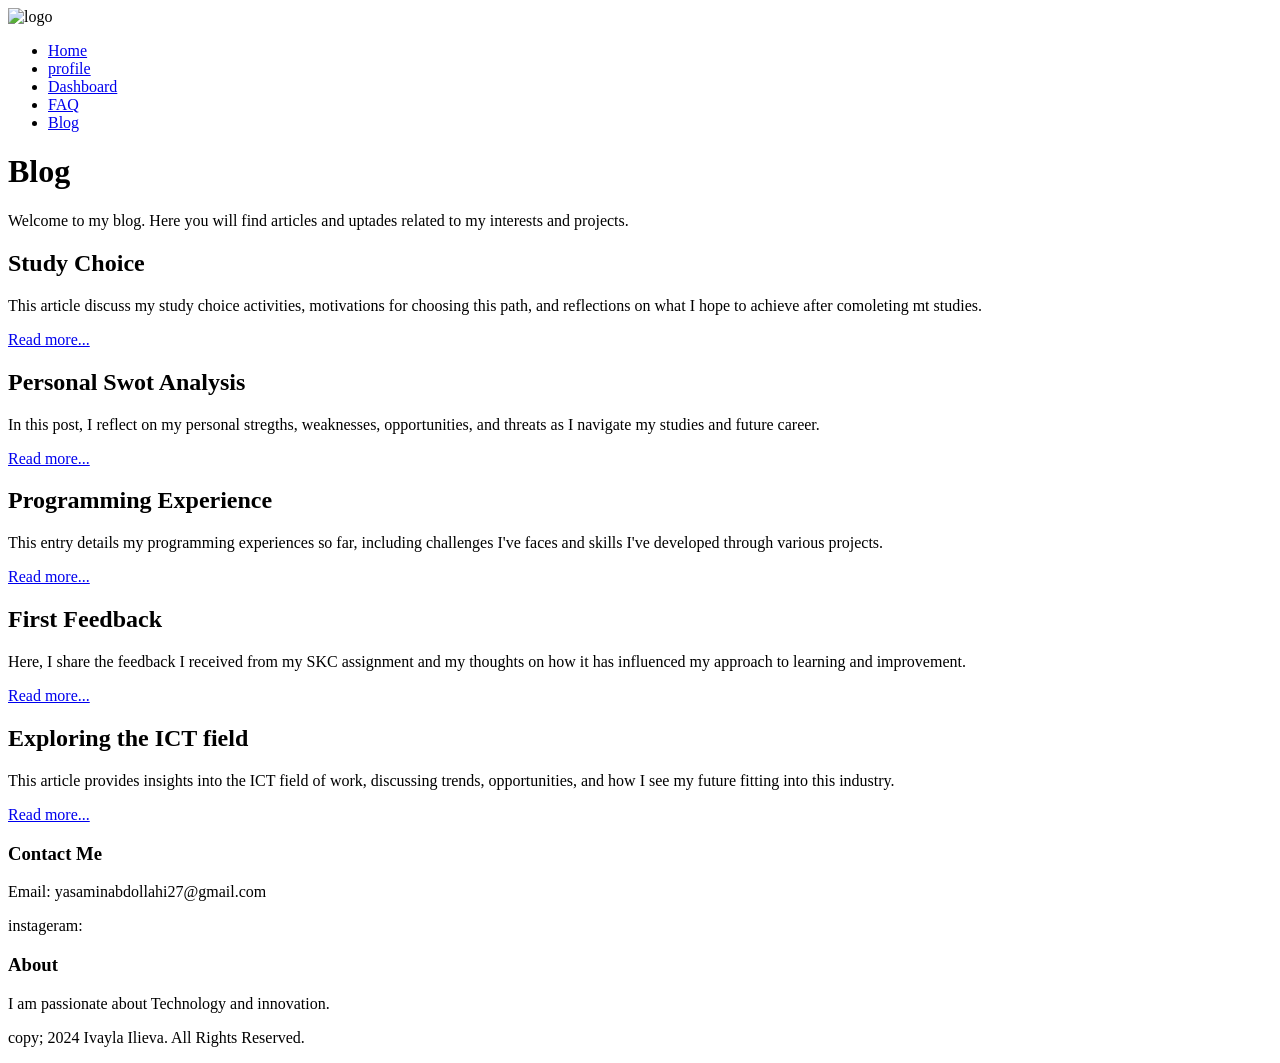
==== blog.html @ 5f9b0ffd "new file:   arnel-hasanovic-MNd-Rka1o0Q-unsplash.jpg 	new file:   blog.html 	modified:   dashboard.h" ====
<!DOCTYPE html>
<html lang="en">
  <head>
    <meta charset="UTF-8">
    <meta name="viewport" content="width=device-width, initial-scale=1.0">
    <meta http-equiv="X-UA-Compatible" content="ie=edge">
    <title>Study choice activities</title>
    <link href="styles.css" rel="stylesheet"/>
  </head>
<body>
  <header>
    <nav class="navibar">
        <div class="logo">
          <img src="../YasaminAbd.github.io/hz-logo.png" width="300" height="200" alt="logo">
        </div>
        <ul>
            <li><a href="index.html">Home</a></li>
            <li><a href="profile.html">profile</a></li>
            <li><a href="dashboard.html">Dashboard</a></li>
            <li><a href="faq.html">FAQ</a></li>
            <li><a href="blog.html">Blog</a></li>
        </ul>
    </nav>
  </header>
  <main class="wrapper">
    <div class="blog-content">
      <h1>Blog</h1>
      <p>Welcome to my blog. Here you will find articles and uptades related to my interests and projects.</p>
    </div>

    <section class="post-feed">
      <article>
        <h2>Study Choice</h2>
        <summary>
          <p>This article discuss my study choice activities, motivations for choosing this path, and 
            reflections on what I hope to achieve after comoleting mt studies.</p>
        </summary>
        <a href="../html/study-choice.html">Read more...</a>
      </article>
      <article>
        <h2>Personal Swot Analysis</h2>
        <summary>
          <p>In this post, I reflect on my personal stregths, weaknesses, opportunities, and threats as I
            navigate my studies and future career.
          </p>
        </summary>
        <a href="../html/swot-analysis.html">Read more...</a>
      </article>
      <article>
        <h2>Programming Experience</h2>
        <summary>
          <p>This entry details my programming experiences so far, including challenges I've faces and skills
            I've developed through various projects.
          </p>
        </summary>
        <a href="../html/programing-experience.html">Read more...</a>
      </article>
      <article>
        <h2>First Feedback</h2>
        <summary>
          <p>Here, I share the feedback I received from my SKC assignment and my thoughts on how it has
            influenced my approach to learning and improvement.
          </p>
        </summary>
        <a href="../html/first-feedback.html">Read more...</a>
      </article>
      <article>
        <h2>Exploring the ICT field</h2>
        <summary>
          <p>This article provides insights into the ICT field of work, discussing trends, opportunities, and
            how I see my future fitting into this industry.
          </p>
        </summary>
        <a href="../html/ict-field.html">Read more...</a>
      </article>
    </section>
  </main>

  <footer>
    <div class="footer-container">
      <div class="footer-section">
        <h3>Contact Me</h3>
        <p>Email: yasaminabdollahi27@gmail.com</p>
        <p>instageram: <a href="https://www.instageram.com/aysminn_" target="_blank"></a></p>
        <div class="footer-section">
          <h3>About</h3>
          <p>I am passionate about Technology and innovation.</p>
        </div>
      </div>
    </div>
    <div class="footer-bottom">
      <p>copy; 2024 Ivayla Ilieva. All Rights Reserved.
      </p>
    </div>
  </footer>
  </body>
</html>
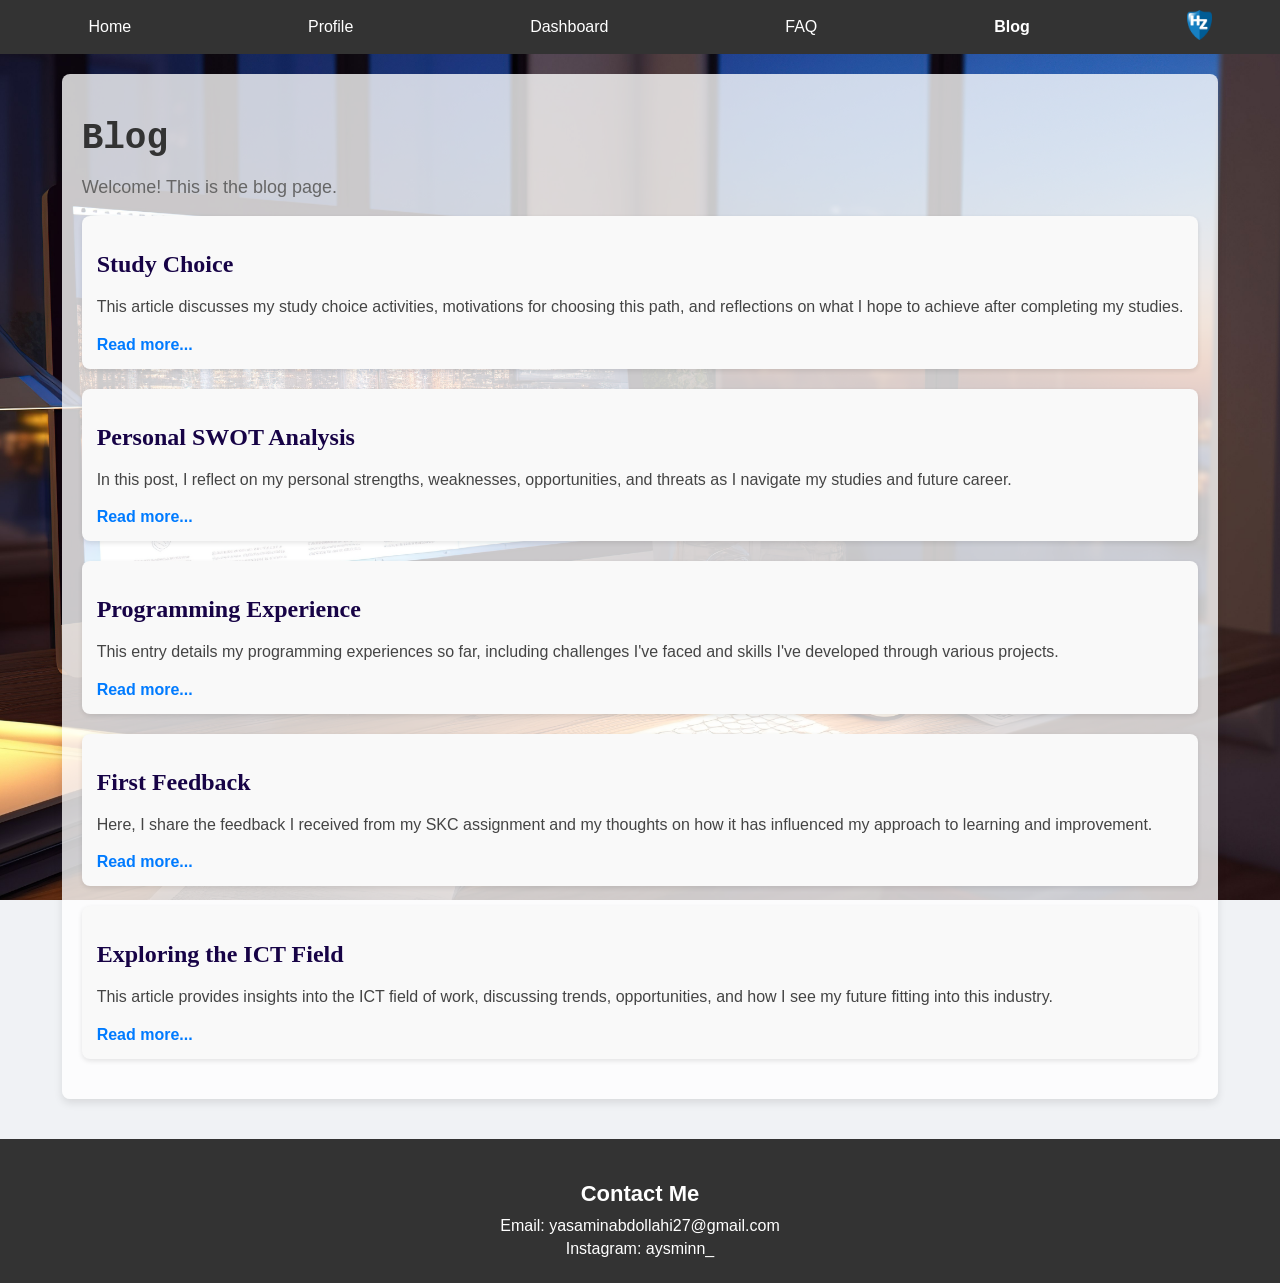
==== commit 25d81af9: "Pages added, styling added" ====
--- a/blog.html
+++ b/blog.html
@@ -1,77 +1,225 @@
 <!DOCTYPE html>
 <html lang="en">
-  <head>
-    <meta charset="UTF-8">
-    <meta name="viewport" content="width=device-width, initial-scale=1.0">
-    <meta http-equiv="X-UA-Compatible" content="ie=edge">
-    <title>Study choice activities</title>
-    <link href="styles.css" rel="stylesheet"/>
-  </head>
+<head>
+  <meta charset="UTF-8">
+  <meta name="viewport" content="width=device-width, initial-scale=1.0">
+  <meta http-equiv="X-UA-Compatible" content="ie=edge">
+  <title>Study Choice Activities</title>
+  <style>
+    /* General Styles */
+    body {
+      background-color: #f0f2f5;
+      font-family: Arial, sans-serif;
+      color: #333;
+      margin: 0;
+      padding: 0;
+    }
+
+        /* Body background with an image */
+        body {
+      background-image: url(—Pngtree—3d\ rendering\ of\ website\ builder_7231387.jpg); /* Replace with your image path */
+      background-size: cover;
+      background-position: center;
+      background-repeat: no-repeat;
+      background-attachment: fixed;
+      margin: 0;
+      font-family: Arial, sans-serif;
+      display: flex;
+      flex-direction: column;
+      min-height: 100vh;
+    }
+
+        /* Header Styling */
+        header {
+      background-color: #333;
+      padding: 10px 0;
+    }
+
+    .navibar {
+      max-width: 1200px;
+      margin: 0 auto;
+    }
+
+    .menu ul {
+      list-style-type: none;
+      padding: 0;
+      margin: 0;
+      display: flex;
+      justify-content: space-around;
+      align-items: center;
+    }
+
+    .menu ul li {
+      display: inline;
+    }
+
+    .menu ul li a {
+      color: white;
+      text-decoration: none;
+      padding: 10px 20px;
+      font-size: 16px;
+    }
+
+    .menu ul li a.active {
+      font-weight: bold;
+    }
+
+    #logo {
+      margin-left: auto;
+    }
+
+    /* Main Content */
+    .wrapper {
+      max-width: 1200px;
+      margin: 20px auto;
+      padding: 20px;
+      background-color: #ffffffc7;
+      box-shadow: 0 4px 8px rgba(0, 0, 0, 0.1);
+      border-radius: 8px;
+    }
+
+    .blog-content h1 {
+      font-size: 36px;
+      margin-bottom: 10px;
+      font-family: 'Courier New', monospace;
+      color: #333;
+    }
+
+    .blog-content p {
+      font-size: 18px;
+      color: #666;
+    }
+
+    .post-feed article {
+      margin-bottom: 20px;
+      padding: 15px;
+      background-color: #f9f9f9;
+      border-radius: 8px;
+      box-shadow: 0 2px 5px rgba(0, 0, 0, 0.1);
+    }
+
+    .post-feed h2 {
+      font-size: 24px;
+      color: #170346;
+      margin-bottom: 10px;
+      font-family: Georgia, serif
+    }
+
+    .post-feed p {
+      font-size: 16px;
+      line-height: 1.6;
+      color: #444;
+    }
+
+    .post-feed a {
+      text-decoration: none;
+      color: #007bff;
+      font-weight: bold;
+    }
+
+    .post-feed a:hover {
+      text-decoration: underline;
+    }
+
+    /* Footer Styling */
+    footer {
+      background-color: #333;
+      color: #fff;
+      text-align: center;
+      padding: 20px;
+      margin-top: 20px;
+    }
+
+    footer .footer-container {
+      max-width: 1200px;
+      margin: 0 auto;
+    }
+
+    footer .footer-section h3 {
+      font-size: 22px;
+      margin-bottom: 10px;
+    }
+
+    footer .footer-section p {
+      font-size: 16px;
+      margin: 5px 0;
+    }
+
+    footer a {
+      color: #fff;
+      text-decoration: none;
+    }
+
+    footer a:hover {
+      text-decoration: underline;
+    }
+
+    /* Responsive Design */
+    @media (max-width: 768px) {
+      header .menu {
+        flex-direction: column;
+        align-items: center;
+      }
+
+      header .menu ul {
+        flex-direction: column;
+      }
+
+      header .menu ul li {
+        margin-bottom: 10px;
+      }
+
+      .wrapper {
+        padding: 15px;
+      }
+    }
+  </style>
+</head>
 <body>
   <header>
-    <nav class="navibar">
-        <div class="logo">
-          <img src="../YasaminAbd.github.io/hz-logo.png" width="300" height="200" alt="logo">
-        </div>
-        <ul>
-            <li><a href="index.html">Home</a></li>
-            <li><a href="profile.html">profile</a></li>
-            <li><a href="dashboard.html">Dashboard</a></li>
-            <li><a href="faq.html">FAQ</a></li>
-            <li><a href="blog.html">Blog</a></li>
-        </ul>
-    </nav>
+    <div class="menu">
+      <ul>
+        <li><a href="index.html">Home</a></li>
+        <li><a href="profile.html">Profile</a></li>
+        <li><a href="dashboard.html">Dashboard</a></li>
+        <li><a href="faq.html">FAQ</a></li>
+        <li><a class="active" href="blog.html">Blog</a></li>
+        <li><img id="logo" src="hz-logo.png" width="25" height="30" alt="Logo"></li>
+      </ul>
+    </div>
   </header>
+
   <main class="wrapper">
     <div class="blog-content">
       <h1>Blog</h1>
-      <p>Welcome to my blog. Here you will find articles and uptades related to my interests and projects.</p>
+      <p>Welcome! This is the blog page.</p>
     </div>
 
     <section class="post-feed">
       <article>
         <h2>Study Choice</h2>
-        <summary>
-          <p>This article discuss my study choice activities, motivations for choosing this path, and 
-            reflections on what I hope to achieve after comoleting mt studies.</p>
-        </summary>
-        <a href="../html/study-choice.html">Read more...</a>
-      </article>
-      <article>
-        <h2>Personal Swot Analysis</h2>
-        <summary>
-          <p>In this post, I reflect on my personal stregths, weaknesses, opportunities, and threats as I
-            navigate my studies and future career.
-          </p>
-        </summary>
-        <a href="../html/swot-analysis.html">Read more...</a>
+        <p>This article discusses my study choice activities, motivations for choosing this path, and reflections on what I hope to achieve after completing my studies.</p>
+        <a href="study-choice.html">Read more...</a>
+      </article>
+      <article>
+        <h2>Personal SWOT Analysis</h2>
+        <p>In this post, I reflect on my personal strengths, weaknesses, opportunities, and threats as I navigate my studies and future career.</p>
+        <a href="swotAnalysis.html">Read more...</a>
       </article>
       <article>
         <h2>Programming Experience</h2>
-        <summary>
-          <p>This entry details my programming experiences so far, including challenges I've faces and skills
-            I've developed through various projects.
-          </p>
-        </summary>
-        <a href="../html/programing-experience.html">Read more...</a>
+        <p>This entry details my programming experiences so far, including challenges I've faced and skills I've developed through various projects.</p>
+        <a href="programmingExperience.html">Read more...</a>
       </article>
       <article>
         <h2>First Feedback</h2>
-        <summary>
-          <p>Here, I share the feedback I received from my SKC assignment and my thoughts on how it has
-            influenced my approach to learning and improvement.
-          </p>
-        </summary>
-        <a href="../html/first-feedback.html">Read more...</a>
-      </article>
-      <article>
-        <h2>Exploring the ICT field</h2>
-        <summary>
-          <p>This article provides insights into the ICT field of work, discussing trends, opportunities, and
-            how I see my future fitting into this industry.
-          </p>
-        </summary>
-        <a href="../html/ict-field.html">Read more...</a>
+        <p>Here, I share the feedback I received from my SKC assignment and my thoughts on how it has influenced my approach to learning and improvement.</p>
+        <a href="firstFeedback.html">Read more...</a>
+      </article>
+      <article>
+        <h2>Exploring the ICT Field</h2>
+        <p>This article provides insights into the ICT field of work, discussing trends, opportunities, and how I see my future fitting into this industry.</p>
+        <a href="ictField.html">Read more...</a>
       </article>
     </section>
   </main>
@@ -80,18 +228,10 @@
     <div class="footer-container">
       <div class="footer-section">
         <h3>Contact Me</h3>
-        <p>Email: yasaminabdollahi27@gmail.com</p>
-        <p>instageram: <a href="https://www.instageram.com/aysminn_" target="_blank"></a></p>
-        <div class="footer-section">
-          <h3>About</h3>
-          <p>I am passionate about Technology and innovation.</p>
-        </div>
+        <p>Email: <a href="mailto:yasaminabdollahi27@gmail.com">yasaminabdollahi27@gmail.com</a></p>
+        <p>Instagram: <a href="https://www.instagram.com/aysminn_" target="_blank" rel="noopener noreferrer">aysminn_</a></p>
       </div>
     </div>
-    <div class="footer-bottom">
-      <p>copy; 2024 Ivayla Ilieva. All Rights Reserved.
-      </p>
-    </div>
   </footer>
-  </body>
-</html>+</body>
+</html>
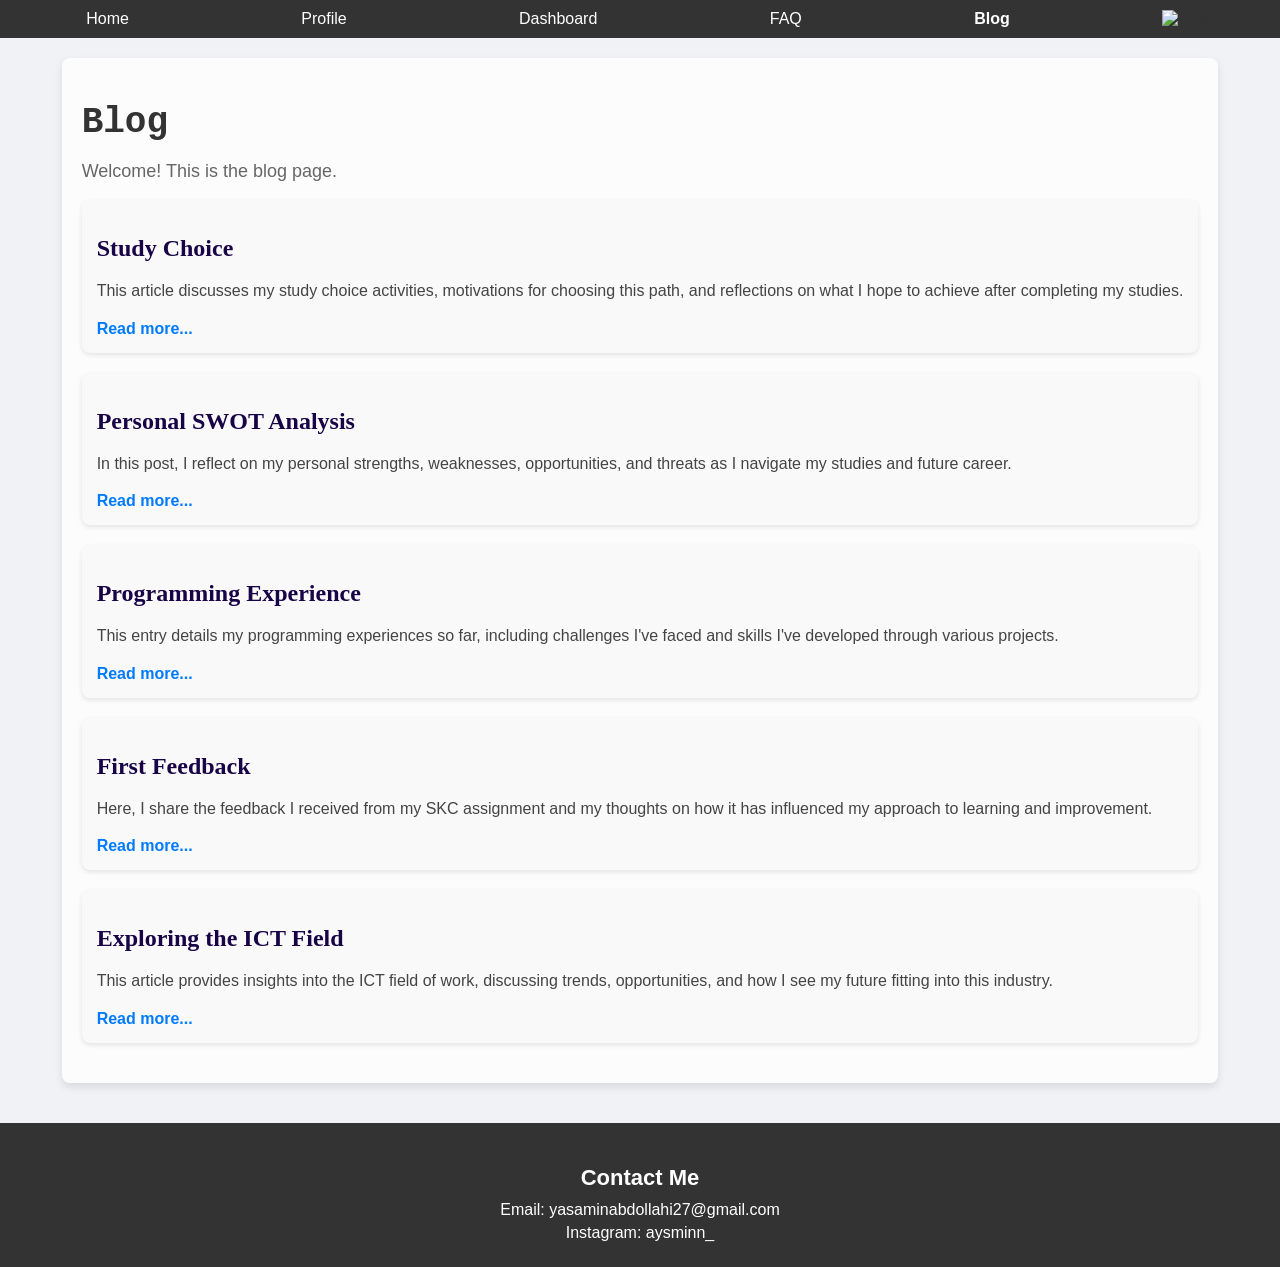
==== commit 84caa42e: "Folder added" ====
--- a/blog.html
+++ b/blog.html
@@ -17,7 +17,7 @@
 
         /* Body background with an image */
         body {
-      background-image: url(—Pngtree—3d\ rendering\ of\ website\ builder_7231387.jpg); /* Replace with your image path */
+      background-image: url(../YasaminAbd.github.io/imgs/—Pngtree—3d\ rendering\ of\ website\ builder_7231387.jpg); /* Replace with your image path */
       background-size: cover;
       background-position: center;
       background-repeat: no-repeat;
@@ -184,7 +184,7 @@
         <li><a href="dashboard.html">Dashboard</a></li>
         <li><a href="faq.html">FAQ</a></li>
         <li><a class="active" href="blog.html">Blog</a></li>
-        <li><img id="logo" src="hz-logo.png" width="25" height="30" alt="Logo"></li>
+        <li><img id="logo" src="../YasaminAbd.github.io/imgs/hz-logo.png" width="25" height="30" alt="Logo"></li>
       </ul>
     </div>
   </header>
